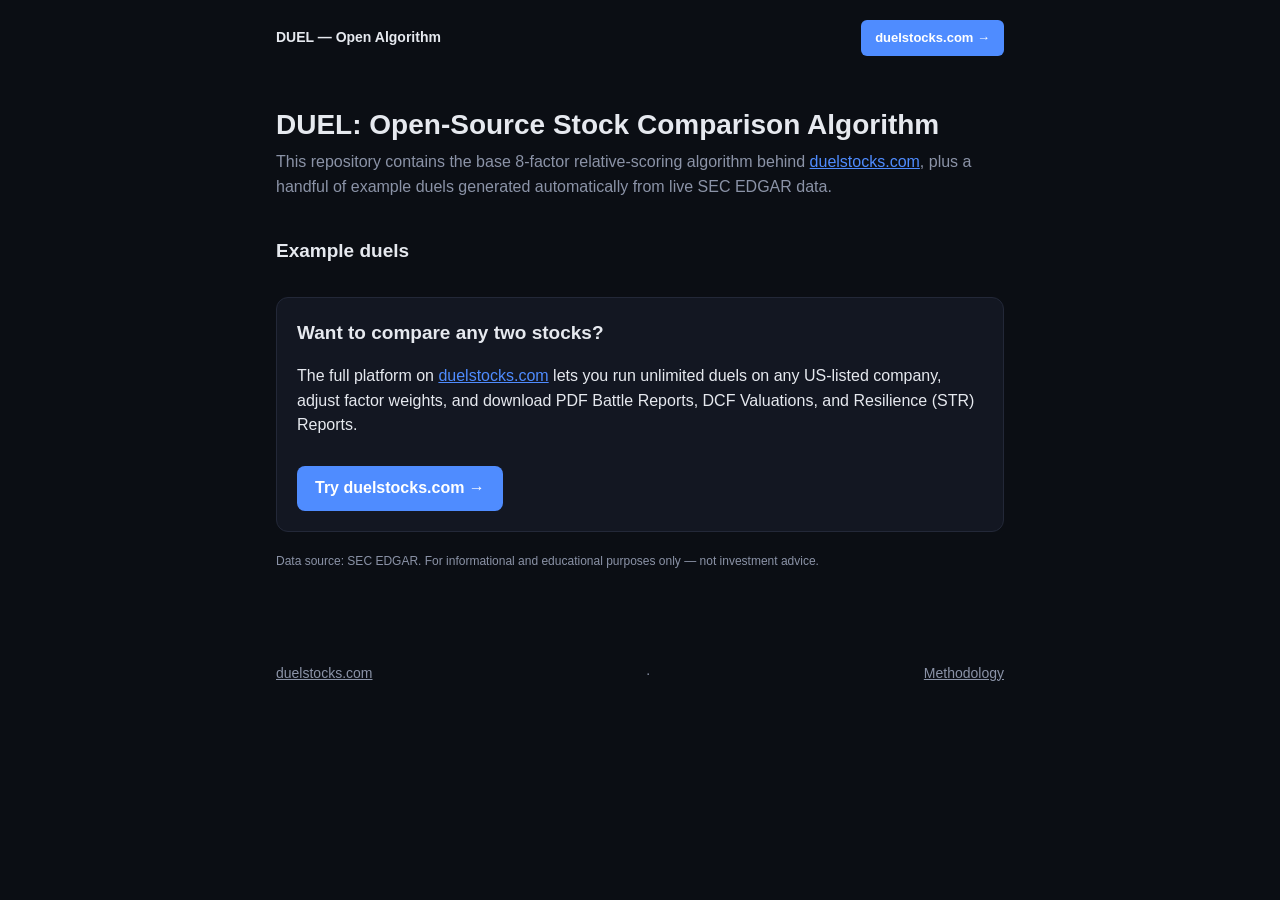
==== docs/index.html @ bda5fa14 "Auto-update duels: 2026-09-07" ====
<!DOCTYPE html>
<html lang="en">
<head>
<meta charset="UTF-8">
<title>DUEL — Open-Source Stock Comparison Algorithm | SEC EDGAR Data</title>
<meta name="description" content="Open-source companion to duelstocks.com. Example head-to-head stock comparisons calculated from SEC EDGAR filings using the DUEL 8-factor algorithm.">
<link rel="stylesheet" href="style.css">
</head>
<body>
<header class="site-header">
  <span class="brand">DUEL — Open Algorithm</span>
  <a href="https://duelstocks.com" class="cta">duelstocks.com &rarr;</a>
</header>
<main>
  <h1>DUEL: Open-Source Stock Comparison Algorithm</h1>
  <p class="subtitle">This repository contains the base 8-factor relative-scoring algorithm behind <a href="https://duelstocks.com">duelstocks.com</a>, plus a handful of example duels generated automatically from live SEC EDGAR data.</p>

  <h2>Example duels</h2>
  <ul class="duel-list">
    
  </ul>

  <section class="pro-box">
    <h2>Want to compare any two stocks?</h2>
    <p>The full platform on <a href="https://duelstocks.com">duelstocks.com</a> lets you run unlimited duels on any US-listed company, adjust factor weights, and download PDF Battle Reports, DCF Valuations, and Resilience (STR) Reports.</p>
    <a class="cta-large" href="https://duelstocks.com">Try duelstocks.com &rarr;</a>
  </section>

  <p class="disclaimer">Data source: SEC EDGAR. For informational and educational purposes only — not investment advice.</p>
</main>
<footer class="site-footer">
  <a href="https://duelstocks.com">duelstocks.com</a> &middot;
  <a href="https://duelstocks.com/methodology">Methodology</a>
</footer>
</body>
</html>
---- docs/style.css ----
:root {
  --bg: #0b0e14;
  --card: #131722;
  --text: #e6e9ef;
  --muted: #8b93a7;
  --accent: #4f8cff;
  --win: #35c46a;
  --border: #232838;
  --max-width: 760px;
}

* { box-sizing: border-box; }

body {
  margin: 0;
  background: var(--bg);
  color: var(--text);
  font-family: -apple-system, BlinkMacSystemFont, "Segoe UI", Roboto, Helvetica, Arial, sans-serif;
  line-height: 1.55;
}

.site-header, .site-footer {
  display: flex;
  justify-content: space-between;
  align-items: center;
  max-width: var(--max-width);
  margin: 0 auto;
  padding: 20px 16px;
  font-size: 14px;
}

.site-footer { color: var(--muted); flex-wrap: wrap; gap: 8px; }
.site-footer a { color: var(--muted); }

.brand { font-weight: 700; color: var(--text); text-decoration: none; }

.cta {
  background: var(--accent);
  color: white !important;
  padding: 8px 14px;
  border-radius: 6px;
  text-decoration: none;
  font-weight: 600;
  font-size: 13px;
}

main {
  max-width: var(--max-width);
  margin: 0 auto;
  padding: 8px 16px 60px;
}

h1 { font-size: 28px; margin-bottom: 4px; }
h2 { font-size: 19px; margin-top: 36px; }

.subtitle { color: var(--muted); margin-top: 0; }

.score-board {
  display: flex;
  align-items: center;
  justify-content: center;
  gap: 24px;
  background: var(--card);
  border: 1px solid var(--border);
  border-radius: 12px;
  padding: 28px 16px;
  margin: 24px 0 12px;
}

.score { display: flex; flex-direction: column; align-items: center; gap: 4px; min-width: 100px; }
.score .ticker { font-weight: 700; letter-spacing: 0.03em; color: var(--muted); }
.score .score-num { font-size: 40px; font-weight: 800; }
.score.winner .score-num { color: var(--win); }
.vs { color: var(--muted); font-weight: 700; }

.verdict { text-align: center; color: var(--text); }

.factor-table {
  width: 100%;
  border-collapse: collapse;
  margin: 24px 0;
  font-size: 14px;
}

.factor-table th, .factor-table td {
  border-bottom: 1px solid var(--border);
  padding: 10px 8px;
  text-align: center;
}

.factor-table th:first-child, .factor-table td:first-child { text-align: left; }
.factor-table td.better { color: var(--win); font-weight: 700; }

.pro-box {
  background: var(--card);
  border: 1px solid var(--border);
  border-radius: 12px;
  padding: 20px;
  margin-top: 32px;
}

.pro-box h2 { margin-top: 0; }

.cta-large {
  display: inline-block;
  margin-top: 12px;
  background: var(--accent);
  color: white;
  padding: 10px 18px;
  border-radius: 8px;
  text-decoration: none;
  font-weight: 700;
}

.disclaimer, .updated {
  color: var(--muted);
  font-size: 12px;
  margin-top: 20px;
}

.duel-list { padding-left: 20px; }
.duel-list a { color: var(--accent); text-decoration: none; }
.duel-list a:hover { text-decoration: underline; }

a { color: var(--accent); }
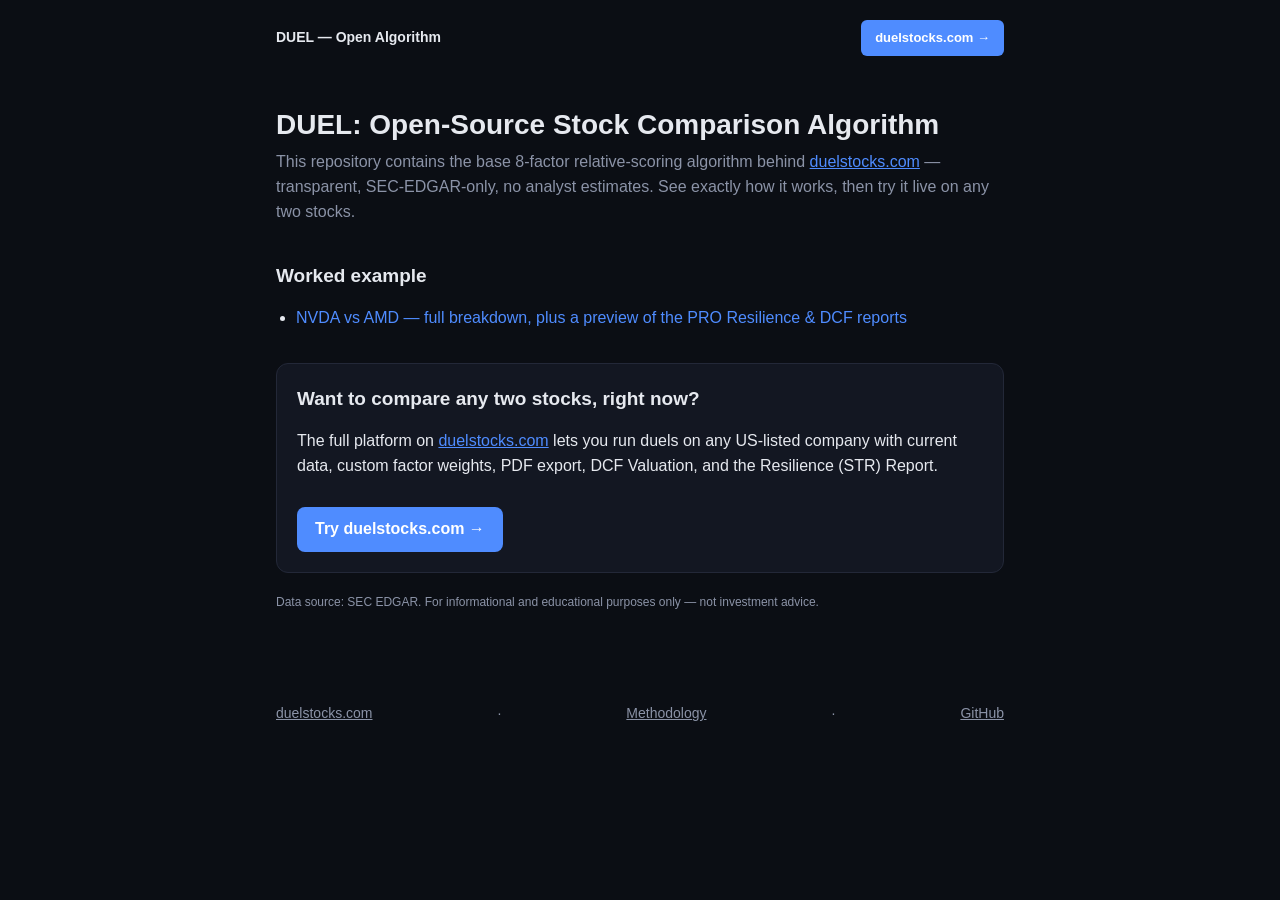
==== commit 151607e4: "Update index.html" ====
--- a/docs/index.html
+++ b/docs/index.html
@@ -3,7 +3,7 @@
 <head>
 <meta charset="UTF-8">
 <title>DUEL — Open-Source Stock Comparison Algorithm | SEC EDGAR Data</title>
-<meta name="description" content="Open-source companion to duelstocks.com. Example head-to-head stock comparisons calculated from SEC EDGAR filings using the DUEL 8-factor algorithm.">
+<meta name="description" content="Open-source base algorithm behind duelstocks.com — an 8-factor relative stock comparison built exclusively on SEC EDGAR data. Includes a worked example and a preview of the PRO Resilience and DCF reports.">
 <link rel="stylesheet" href="style.css">
 </head>
 <body>
@@ -13,16 +13,16 @@
 </header>
 <main>
   <h1>DUEL: Open-Source Stock Comparison Algorithm</h1>
-  <p class="subtitle">This repository contains the base 8-factor relative-scoring algorithm behind <a href="https://duelstocks.com">duelstocks.com</a>, plus a handful of example duels generated automatically from live SEC EDGAR data.</p>
+  <p class="subtitle">This repository contains the base 8-factor relative-scoring algorithm behind <a href="https://duelstocks.com">duelstocks.com</a> — transparent, SEC-EDGAR-only, no analyst estimates. See exactly how it works, then try it live on any two stocks.</p>
 
-  <h2>Example duels</h2>
+  <h2>Worked example</h2>
   <ul class="duel-list">
-    
+    <li><a href="duels/nvda-vs-amd.html">NVDA vs AMD — full breakdown, plus a preview of the PRO Resilience &amp; DCF reports</a></li>
   </ul>
 
   <section class="pro-box">
-    <h2>Want to compare any two stocks?</h2>
-    <p>The full platform on <a href="https://duelstocks.com">duelstocks.com</a> lets you run unlimited duels on any US-listed company, adjust factor weights, and download PDF Battle Reports, DCF Valuations, and Resilience (STR) Reports.</p>
+    <h2>Want to compare any two stocks, right now?</h2>
+    <p>The full platform on <a href="https://duelstocks.com">duelstocks.com</a> lets you run duels on any US-listed company with current data, custom factor weights, PDF export, DCF Valuation, and the Resilience (STR) Report.</p>
     <a class="cta-large" href="https://duelstocks.com">Try duelstocks.com &rarr;</a>
   </section>
 
@@ -30,7 +30,8 @@
 </main>
 <footer class="site-footer">
   <a href="https://duelstocks.com">duelstocks.com</a> &middot;
-  <a href="https://duelstocks.com/methodology">Methodology</a>
+  <a href="https://duelstocks.com/methodology">Methodology</a> &middot;
+  <a href="https://github.com/duelstocks">GitHub</a>
 </footer>
 </body>
 </html>
